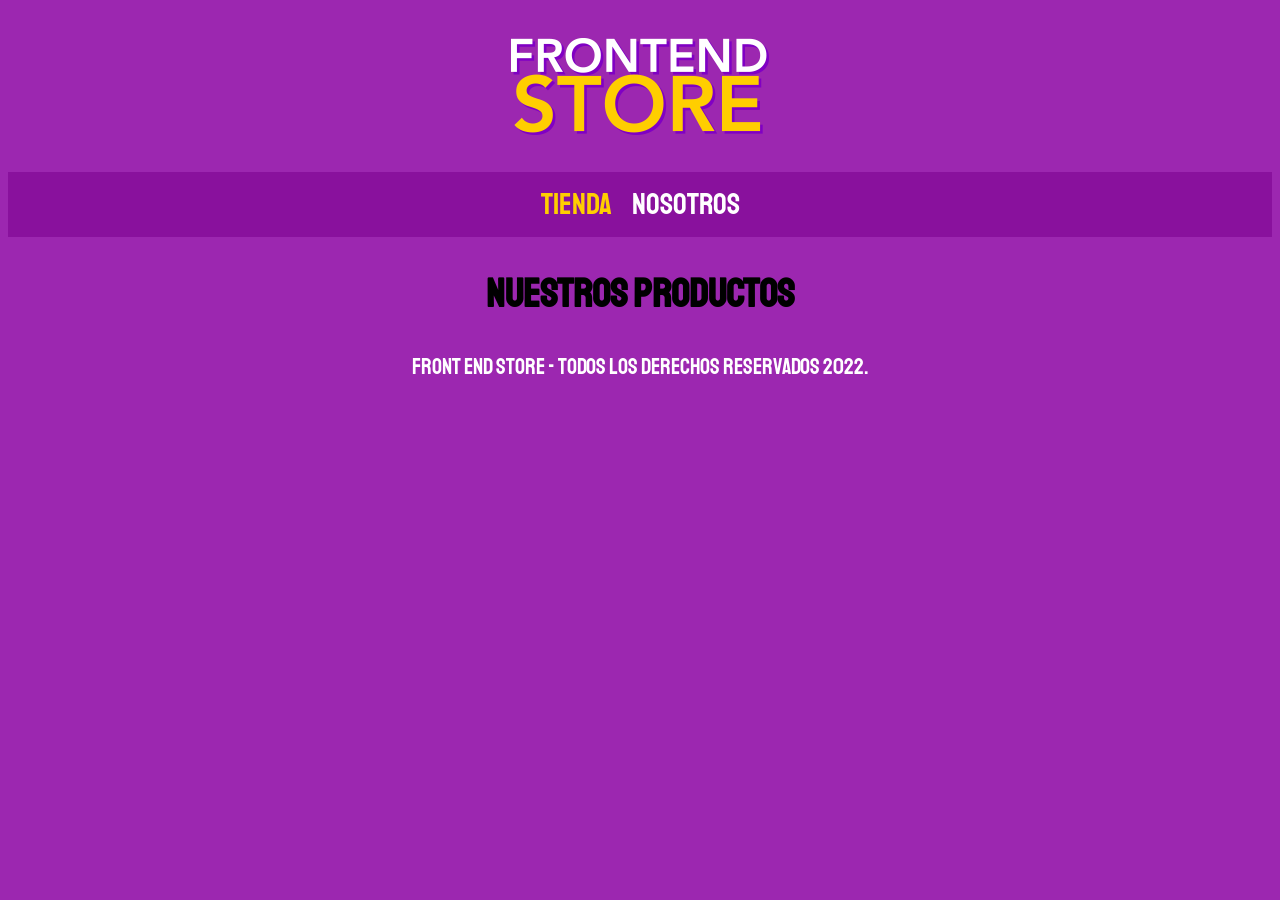
==== index.html @ 563fe50a "first commit" ====
<!DOCTYPE html>
<html lang="en">
<head>
    <meta charset="UTF-8">
    <meta name="viewport" content="width=device-width, initial-scale=1.0">
    <title>FrontEnd Store</title>
    <link rel="stylesheet" href="css/normalize.css">
    <link rel="preconnect" href="https://fonts.googleapis.com">
    <link rel="preconnect" href="https://fonts.gstatic.com" crossorigin>
    <link href="https://fonts.googleapis.com/css2?family=Staatliches&display=swap" rel="stylesheet">
    <link rel="stylesheet" href="css/styles.css">
</head>
<body>
    <header class="header">
        <a href="index.html">
            <img class="header__logo" src="img/logo.png" alt="Logotipo">
        </a>
    </header>

    <nav class="navegacion">
        <a class="navegacion__enlace navegacion__enlace--activo" href="index.html">Tienda</a>
        <a class="navegacion__enlace" href="nosotros.html">Nosotros</a>
    </nav>
    
    <main class="contenedor">
        <h1>nuestros productos</h1>
    </main>


    <footer class="footer">
        <p class="footer__texto">Front End Store - Todos los derechos Reservados 2022. </p>
    </footer>



</body>
</html>
---- css/styles.css ----
:root {
    --primario: #9C27B0;
    --primarioOscuro: #89119D;
    --secundario: #FFCE00;
    --secundarioOscuro: rgb(233, 187, 2);
    --blanco: #FFF;
    --negro: #000;

    --fuentePrincipal: "Staatliches", sans-serif;

}

html {
    box-sizing: border-box;
    font-size: 62.5%;   
}

*, *:before, *:after {
    box-sizing: inherit;
}

/**Globales **/
body {
    background-color: var(--primario);
    font-size: 1.6rem;
    line-height: 1.5;
}

p{
    font-size: 1.0rem;
    font-family: Arial, Helvetica, sans-serif;
    color: var(--blanco);
}

a {
    text-decoration: none;
}

img {
    max-width: 100%;

}

.contendor {
    max-width: 120rem;
    margin: 0 auto;
}

h1, h2, h3 {
    text-align: center;
    color: var(--sercundario);
    font-family: var(--fuentePrincipal);
}

h1 {
    font-size: 4rem;
}
h2 {
    font-size: 3.2rem;
}
h3 {
    font-size: 2.4rem;
}

/** Header **/
.header {
    display: flex;
    justify-content: center;
}
.header__logo {
    margin: 3rem 0;
}
/** Footer **/2
.footer {
    background-color: var(--primarioOscuro);
    padding: 1rem 0;
    margin-top: 2rem;
}

.footer__texto {
    font-family: var(--fuentePrincipal);
    text-align: center;
    font-size: 2.2rem;
}
/** Naegacion **/
.navegacion {
    background-color: var(--primarioOscuro);
    padding: 1rem 0;
    display: flex;
    justify-content: center;
    gap: 2rem;
}
.navegacion__enlace {
    font-family: var(--fuentePrincipal);
    color:  var(--blanco);
    font-size: 3rem;
}
.navegacion__enlace--activo,
.navegacion__enlace:hover {
    color: var(--secundario)
}
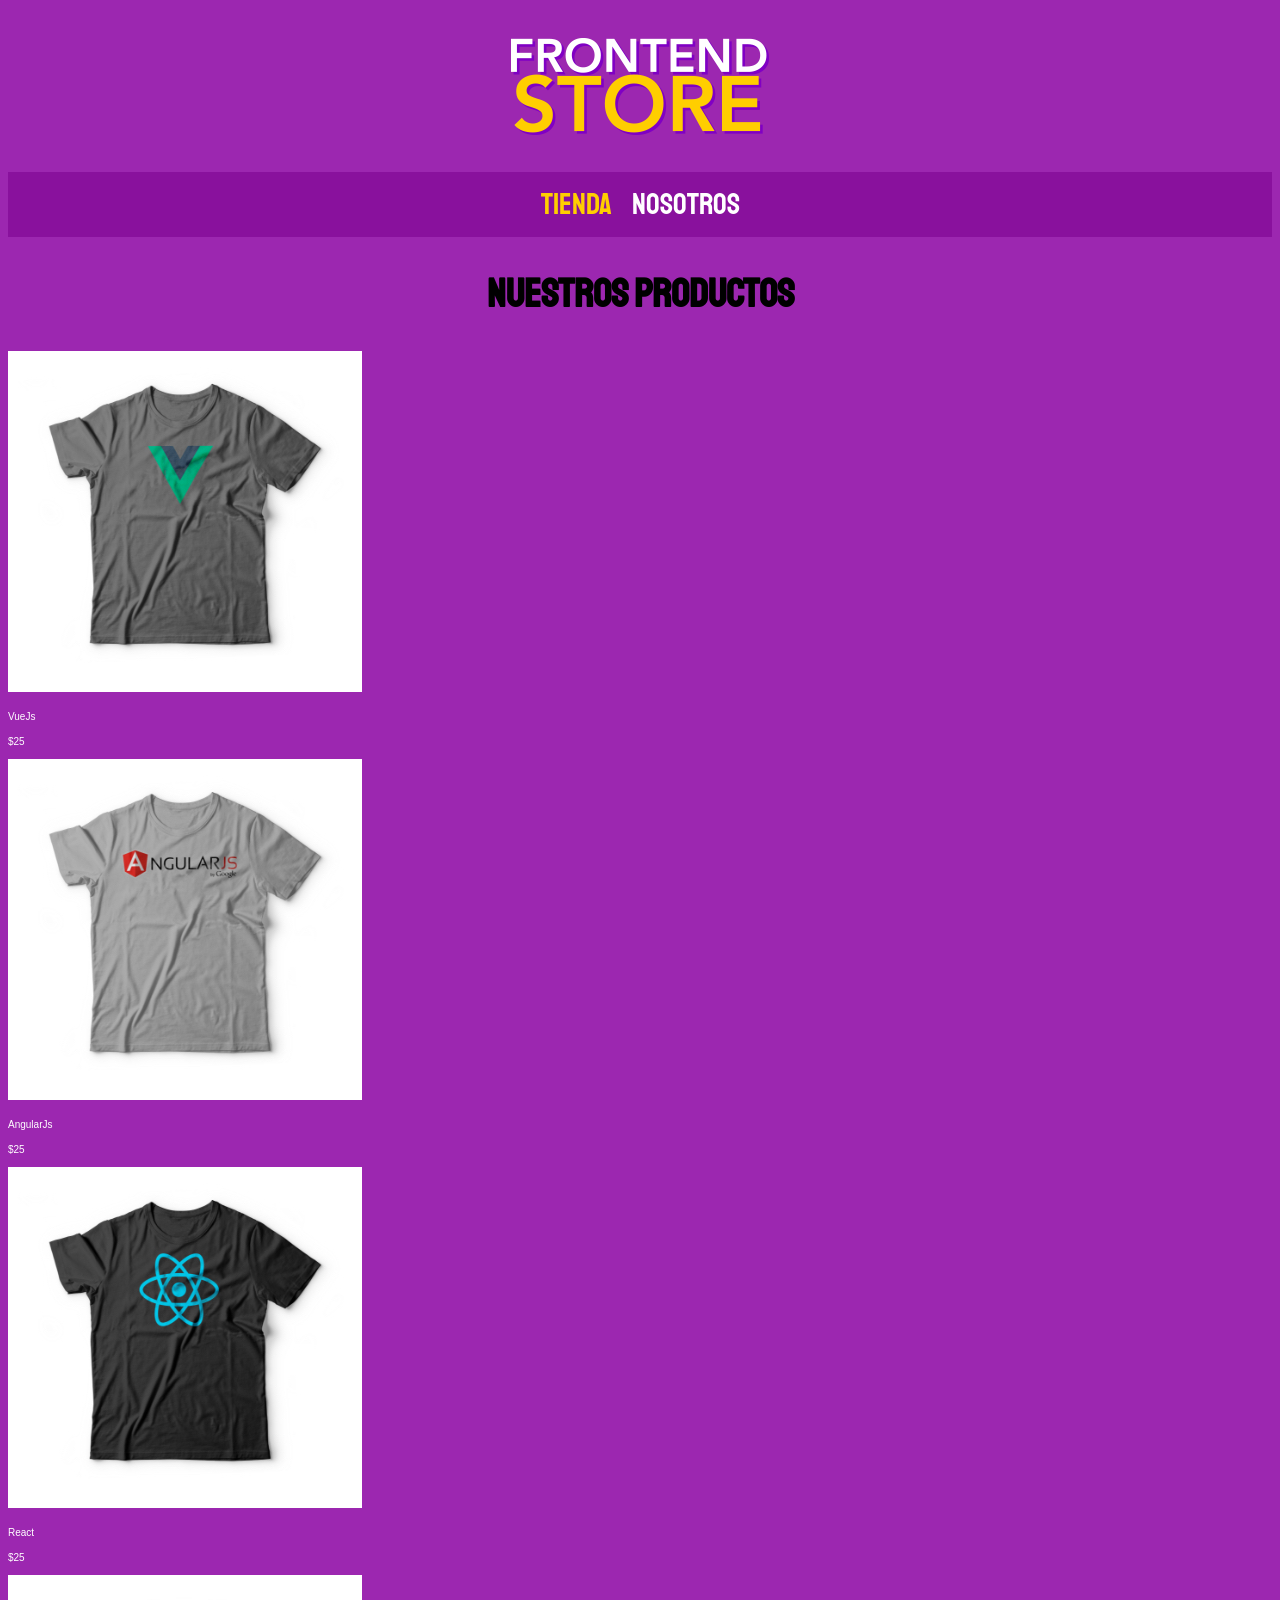
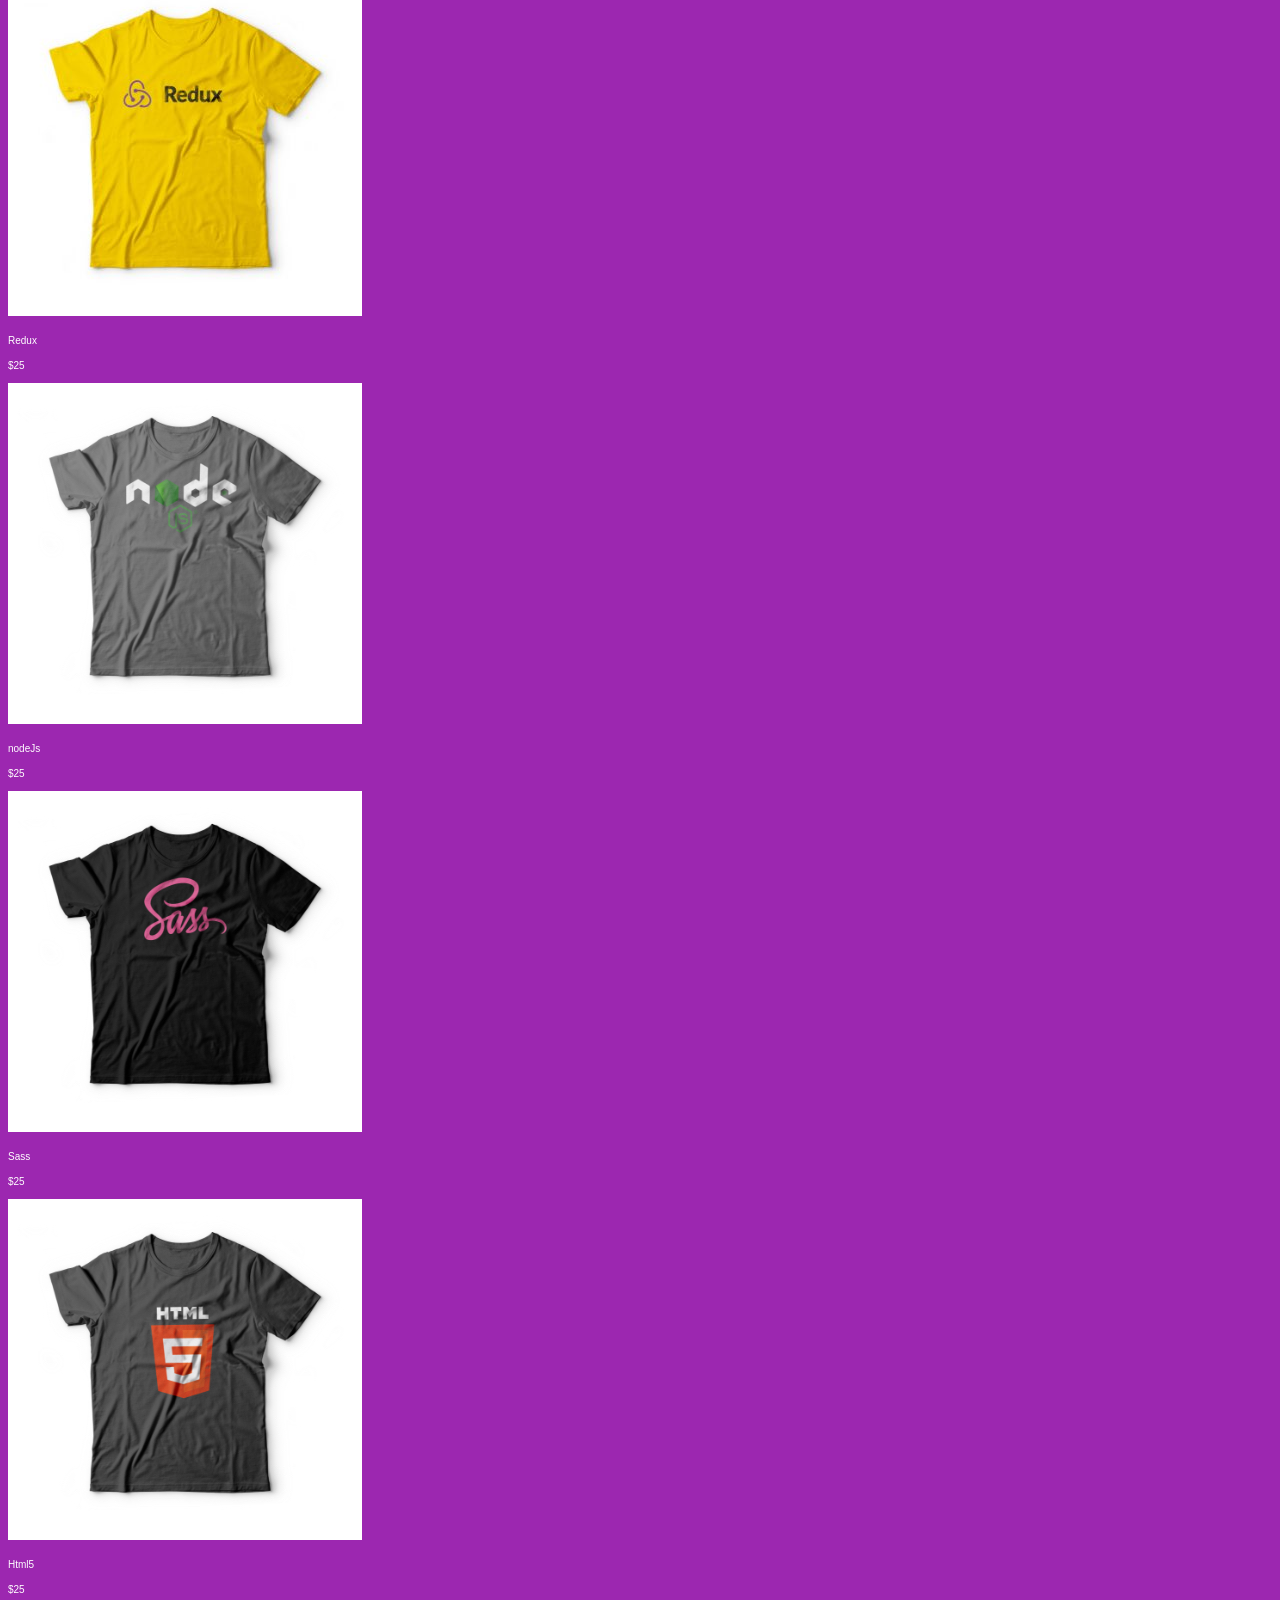
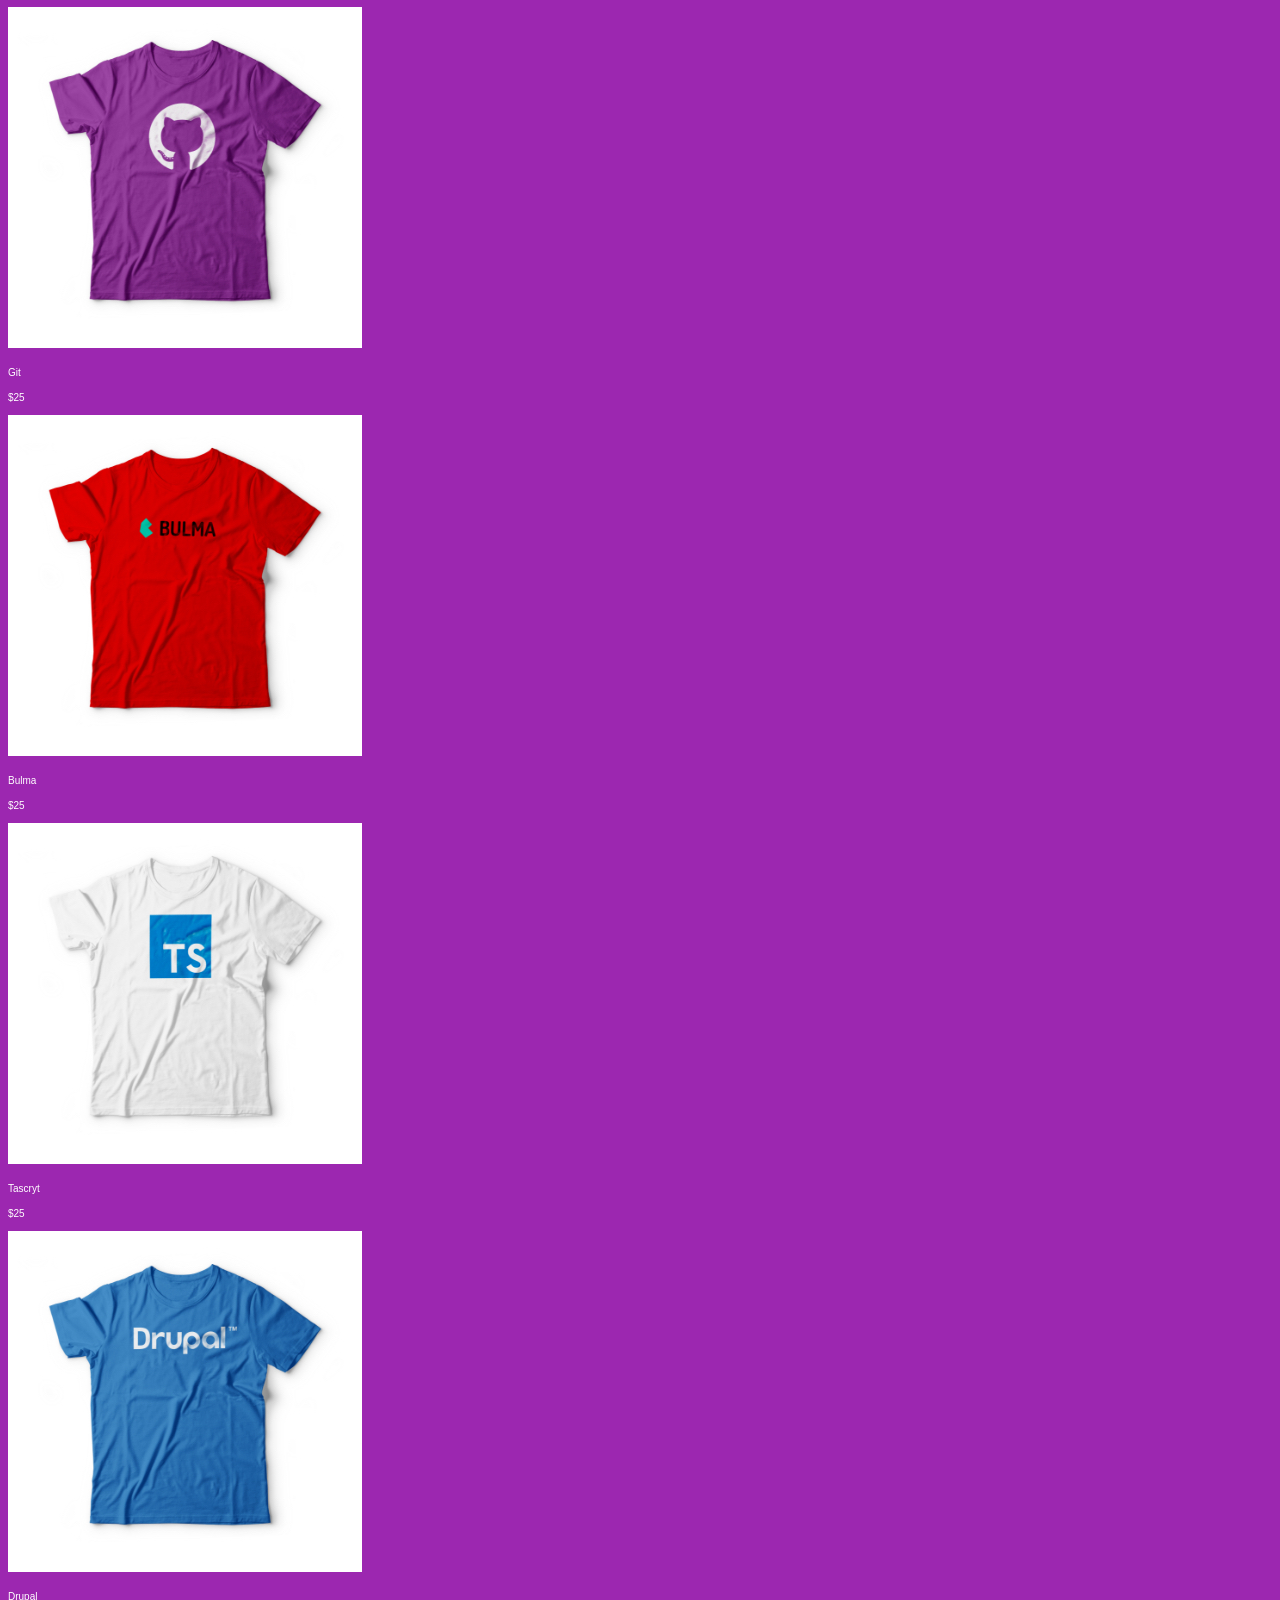
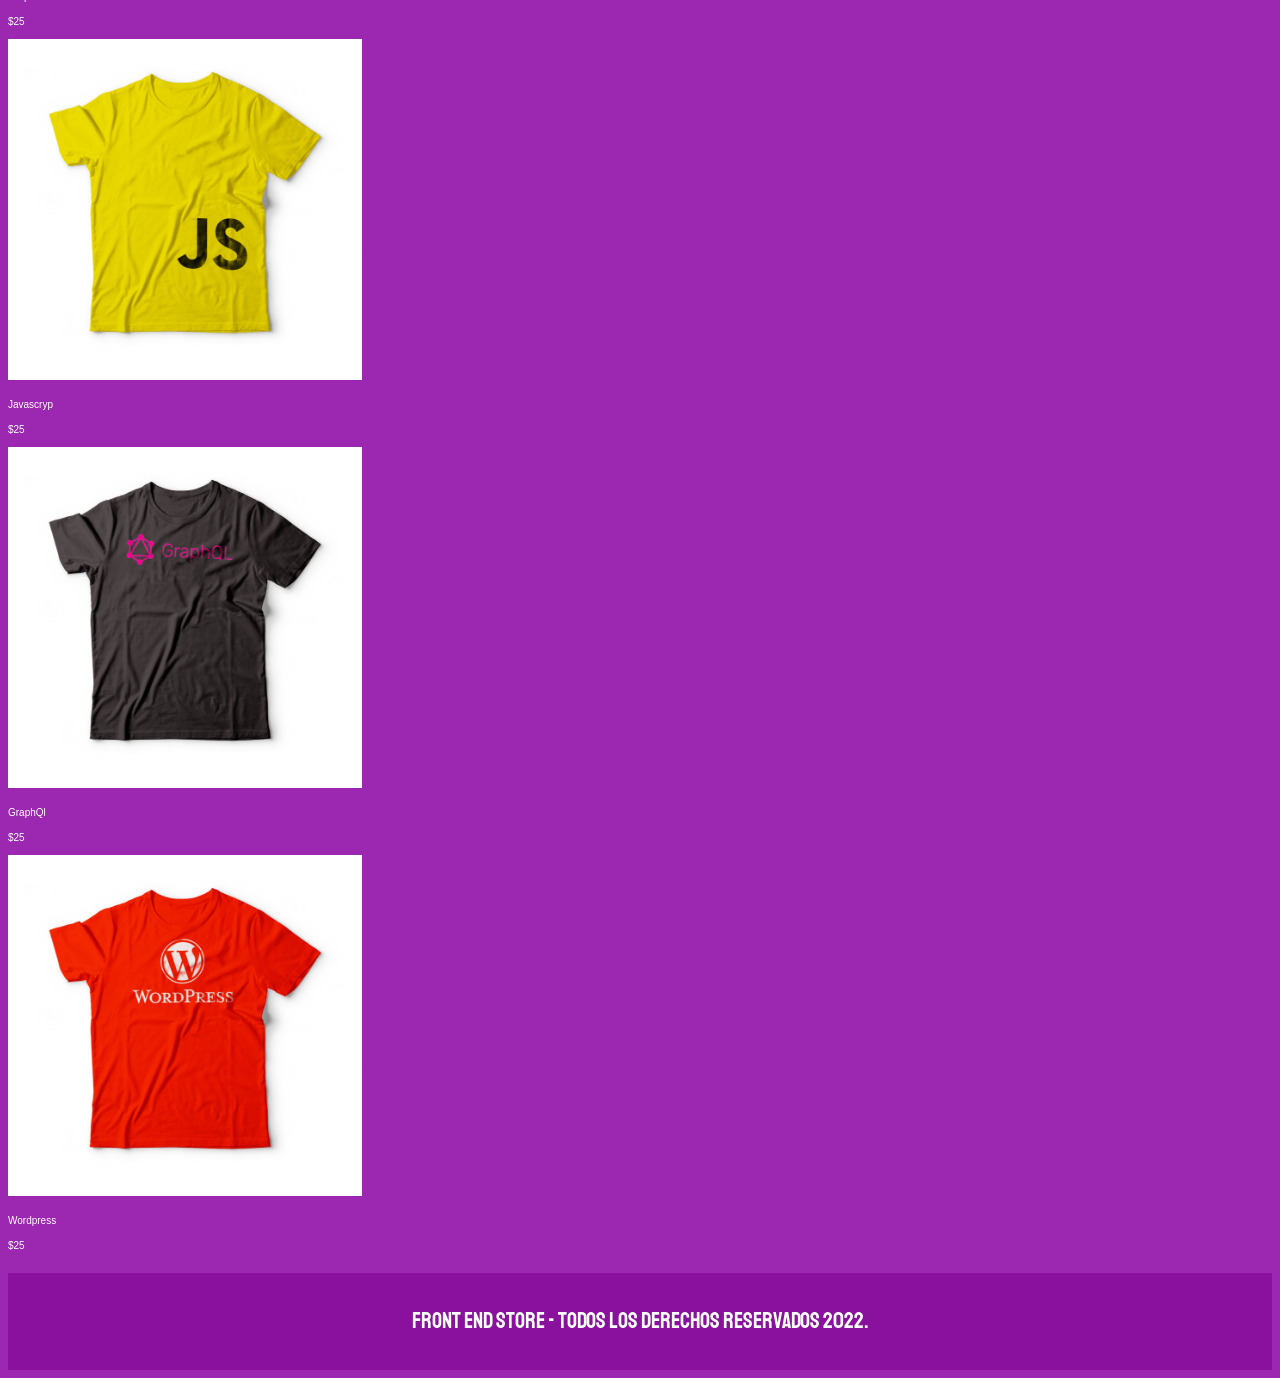
==== commit bfd460bd: "add imagen" ====
--- a/index.html
+++ b/index.html
@@ -23,7 +23,137 @@
     </nav>
     
     <main class="contenedor">
-        <h1>nuestros productos</h1>
+        <h1>nuestros Productos</h1>
+
+        <div class="grid">
+            <div class="producto">
+                <a href="producto.html">
+                    <img class="producto__imagen" src="img/1.jpg" alt="imagen camisa">
+                    <div class="producto__infomacion">
+                        <p class="producto__nombre">VueJs</p>
+                        <p class=" producto__precio">$25</p>
+                    </div> 
+                </a>
+            </div> <!-- prodcuto-->
+        </div>
+        <div class="producto">
+                <a href="producto.html">
+                    <img class="producto__imagen" src="img/2.jpg" alt="imagen camisa">
+                    <div class="producto__infomacion">
+                        <p class="producto__nombre">AngularJs</p>
+                        <p class=" producto__precio">$25</p>
+                    </div> 
+                </a>
+            </div> <!-- prodcuto-->
+            <div class="producto">
+                <a href="producto.html">
+                    <img class="producto__imagen" src="img/3.jpg" alt="imagen camisa">
+                    <div class="producto__infomacion">
+                        <p class="producto__nombre">React</p>
+                        <p class=" producto__precio">$25</p>
+                    </div> 
+                </a>
+            </div> <!-- prodcuto-->
+            <div class="producto">
+                <a href="producto.html">
+                    <img class="producto__imagen" src="img/4.jpg" alt="imagen camisa">
+                    <div class="producto__infomacion">
+                        <p class="producto__nombre">Redux</p>
+                        <p class=" producto__precio">$25</p>
+                    </div> 
+                </a>
+            </div> <!-- prodcuto-->
+            <div class="producto">
+                <a href="producto.html">
+                    <img class="producto__imagen" src="img/5.jpg" alt="imagen camisa">
+                    <div class="producto__infomacion">
+                        <p class="producto__nombre">nodeJs</p>
+                        <p class=" producto__precio">$25</p>
+                    </div> 
+                </a>
+            </div> <!-- prodcuto-->
+            <div class="producto">
+                <a href="producto.html">
+                    <img class="producto__imagen" src="img/6.jpg" alt="imagen camisa">
+                    <div class="producto__infomacion">
+                        <p class="producto__nombre">Sass</p>
+                        <p class=" producto__precio">$25</p>
+                    </div> 
+                </a>
+            </div> <!-- prodcuto-->
+            <div class="producto">
+                <a href="producto.html">
+                    <img class="producto__imagen" src="img/7.jpg" alt="imagen camisa">
+                    <div class="producto__infomacion">
+                        <p class="producto__nombre">Html5</p>
+                        <p class=" producto__precio">$25</p>
+                    </div> 
+                </a>
+            </div> <!-- prodcuto-->
+            <div class="producto">
+                <a href="producto.html">
+                    <img class="producto__imagen" src="img/8.jpg" alt="imagen camisa">
+                    <div class="producto__infomacion">
+                        <p class="producto__nombre">Git</p>
+                        <p class=" producto__precio">$25</p>
+                    </div> 
+                </a>
+            </div> <!-- prodcuto-->
+            <div class="producto">
+                <a href="producto.html">
+                    <img class="producto__imagen" src="img/9.jpg" alt="imagen camisa">
+                    <div class="producto__infomacion">
+                        <p class="producto__nombre">Bulma</p>
+                        <p class=" producto__precio">$25</p>
+                    </div> 
+                </a>
+            </div> <!-- prodcuto-->
+            <div class="producto">
+                <a href="producto.html">
+                    <img class="producto__imagen" src="img/10.jpg" alt="imagen camisa">
+                    <div class="producto__infomacion">
+                        <p class="producto__nombre">Tascryt</p>
+                        <p class=" producto__precio">$25</p>
+                    </div> 
+                </a>
+            </div> <!-- prodcuto-->
+            <div class="producto">
+                <a href="producto.html">
+                    <img class="producto__imagen" src="img/11.jpg" alt="imagen camisa">
+                    <div class="producto__infomacion">
+                        <p class="producto__nombre">Drupal</p>
+                        <p class=" producto__precio">$25</p>
+                    </div> 
+                </a>
+            </div> <!-- prodcuto-->
+            <div class="producto">
+                <a href="producto.html">
+                    <img class="producto__imagen" src="img/12.jpg" alt="imagen camisa">
+                    <div class="producto__infomacion">
+                        <p class="producto__nombre">Javascryp</p>
+                        <p class=" producto__precio">$25</p>
+                    </div> 
+                </a>
+            </div> <!-- prodcuto-->
+            <div class="producto">
+                <a href="producto.html">
+                    <img class="producto__imagen" src="img/13.jpg" alt="imagen camisa">
+                    <div class="producto__infomacion">
+                        <p class="producto__nombre">GraphQl</p>
+                        <p class=" producto__precio">$25</p>
+                    </div> 
+                </a>
+            </div> <!-- prodcuto-->
+            <div class="producto">
+                <a href="producto.html">
+                    <img class="producto__imagen" src="img/14.jpg" alt="imagen camisa">
+                    <div class="producto__infomacion">
+                        <p class="producto__nombre">Wordpress</p>
+                        <p class=" producto__precio">$25</p>
+                    </div> 
+                </a>
+            </div> <!-- prodcuto-->
+            
     </main>
 
 
--- a/css/styles.css
+++ b/css/styles.css
@@ -70,7 +70,7 @@
 .header__logo {
     margin: 3rem 0;
 }
-/** Footer **/2
+/** Footer **/
 .footer {
     background-color: var(--primarioOscuro);
     padding: 1rem 0;
@@ -99,4 +99,19 @@
 .navegacion__enlace:hover {
     color: var(--secundario)
 }
+/** Producto **/
+.producto {
 
+}
+.producto__imagen {
+
+}
+.producto__infomacion {
+
+}
+.producto__nombre {
+
+}
+.producto__precio {
+    
+}
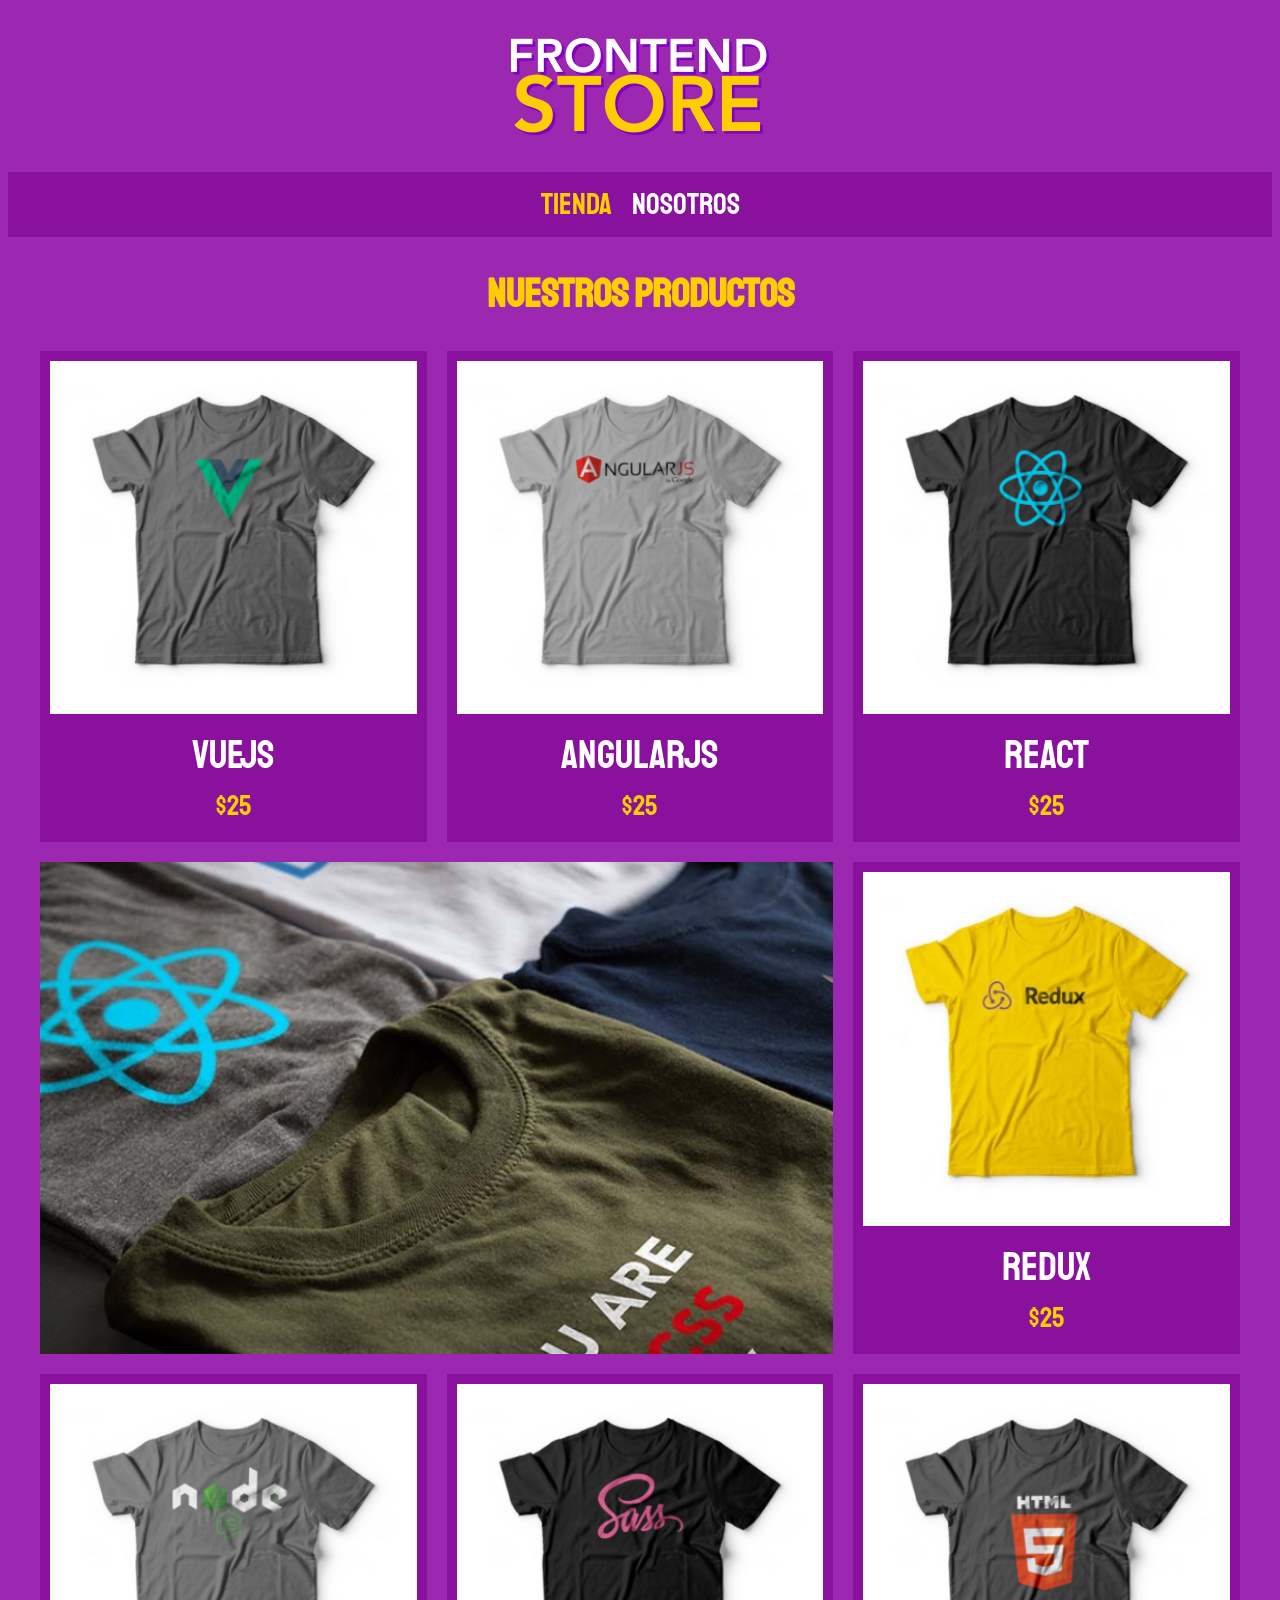
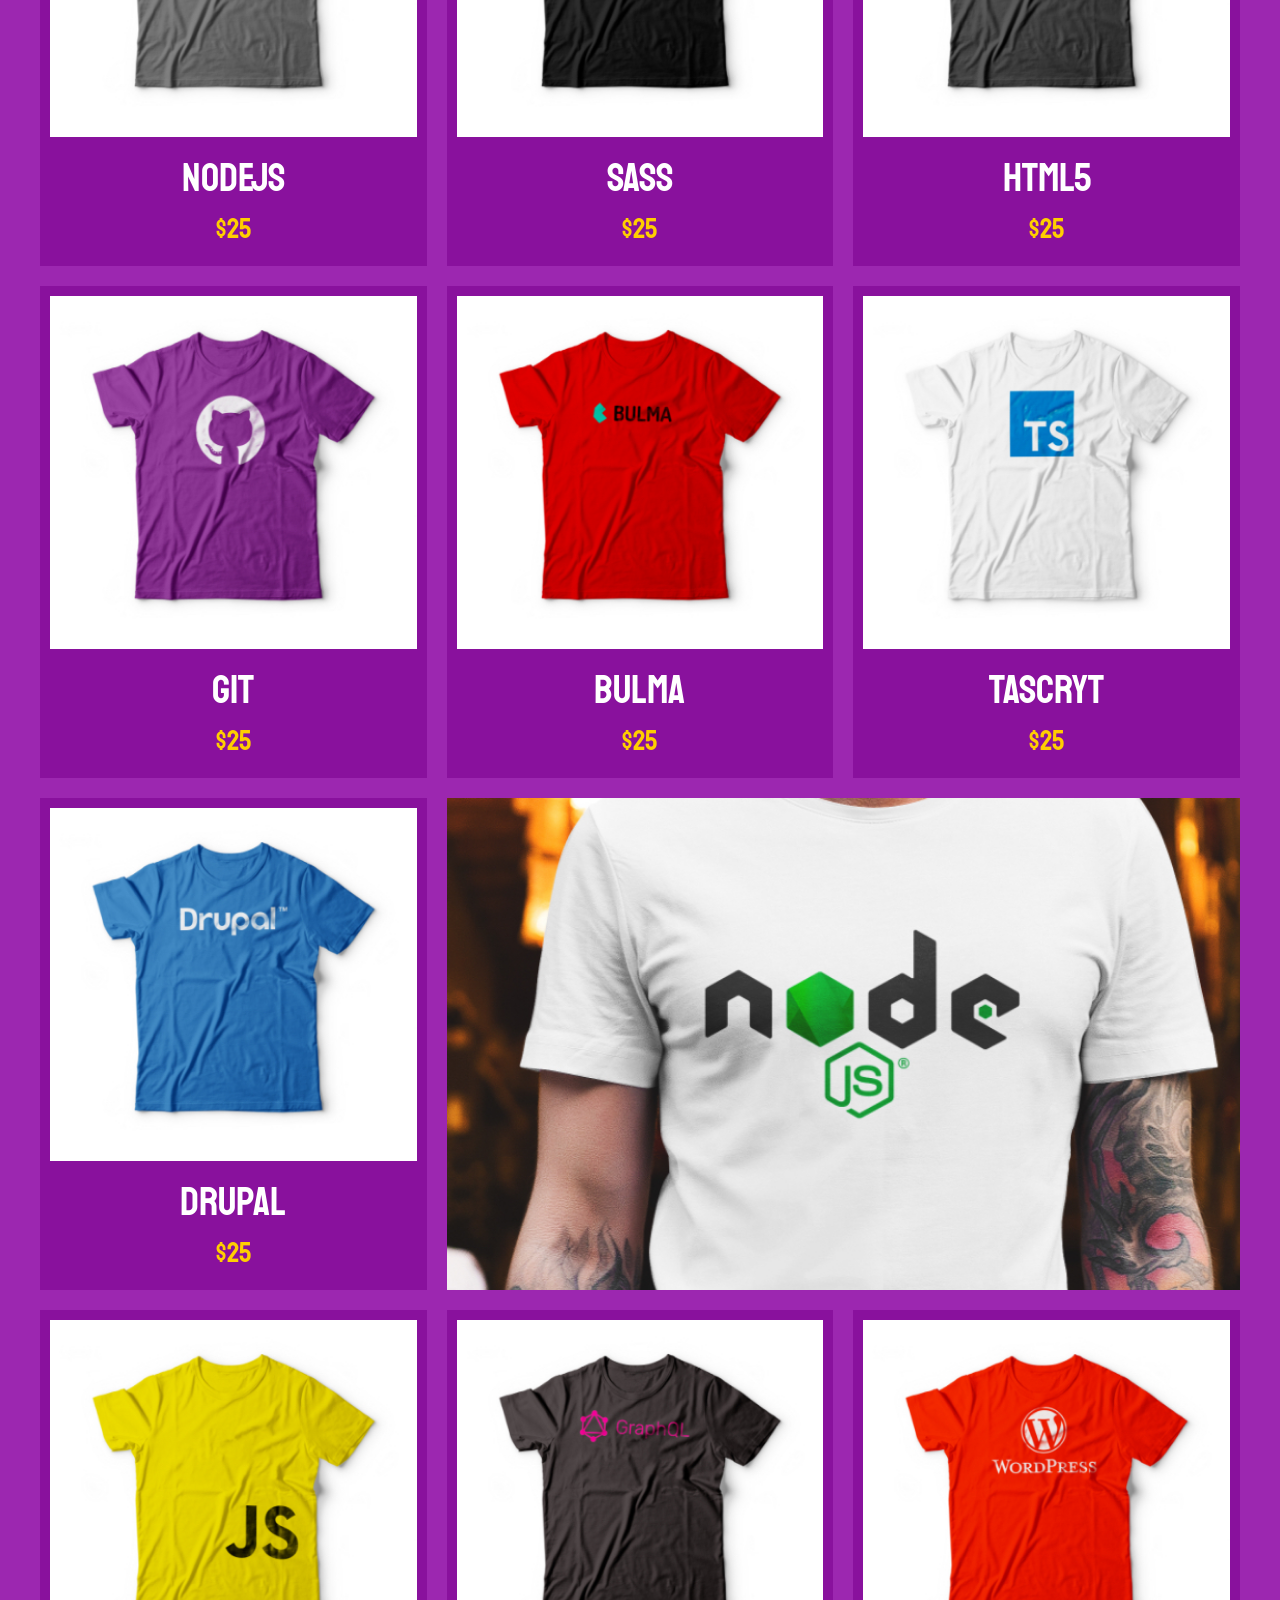
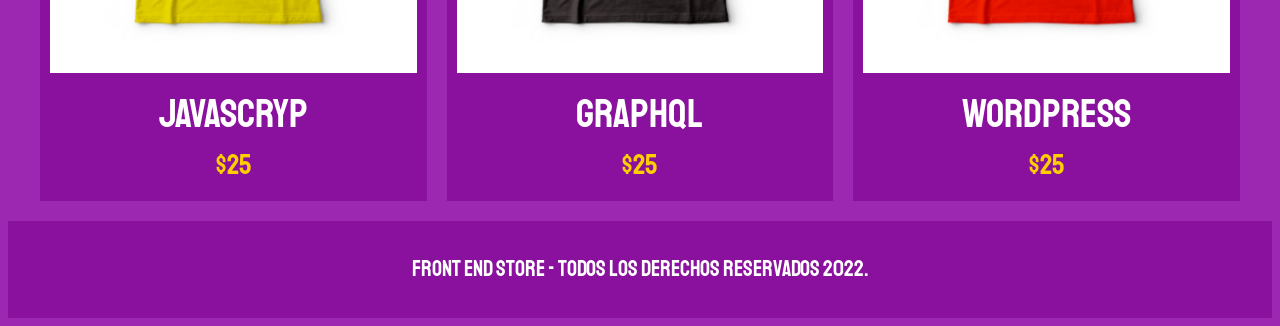
==== commit fce248e4: "nosotros" ====
--- a/index.html
+++ b/index.html
@@ -35,16 +35,15 @@
                     </div> 
                 </a>
             </div> <!-- prodcuto-->
-        </div>
-        <div class="producto">
-                <a href="producto.html">
-                    <img class="producto__imagen" src="img/2.jpg" alt="imagen camisa">
-                    <div class="producto__infomacion">
-                        <p class="producto__nombre">AngularJs</p>
-                        <p class=" producto__precio">$25</p>
-                    </div> 
-                </a>
-            </div> <!-- prodcuto-->
+            <div class="producto">
+            <a href="producto.html">
+                <img class="producto__imagen" src="img/2.jpg" alt="imagen camisa">
+                <div class="producto__infomacion">
+                    <p class="producto__nombre">AngularJs</p>
+                    <p class=" producto__precio">$25</p>
+                </div> 
+            </a>
+        </div> <!-- prodcuto-->
             <div class="producto">
                 <a href="producto.html">
                     <img class="producto__imagen" src="img/3.jpg" alt="imagen camisa">
@@ -152,8 +151,12 @@
                         <p class=" producto__precio">$25</p>
                     </div> 
                 </a>
-            </div> <!-- prodcuto-->
+            </div> <!-- prodcuto-->  
             
+            <div class="grafico grafico--camisas"></div>
+            <div class="grafico grafico--node"></div>
+        </div>
+        
     </main>
 
 
--- a/css/styles.css
+++ b/css/styles.css
@@ -27,7 +27,7 @@
 }
 
 p{
-    font-size: 1.0rem;
+    font-size: 1.8rem;
     font-family: Arial, Helvetica, sans-serif;
     color: var(--blanco);
 }
@@ -41,14 +41,14 @@
 
 }
 
-.contendor {
+.contenedor {
     max-width: 120rem;
     margin: 0 auto;
 }
 
 h1, h2, h3 {
     text-align: center;
-    color: var(--sercundario);
+    color: var(--secundario);
     font-family: var(--fuentePrincipal);
 }
 
@@ -99,19 +99,79 @@
 .navegacion__enlace:hover {
     color: var(--secundario)
 }
+/** Grid **/
+.grid {
+    display: grid;
+    grid-template-columns: repeat(2, 1fr);
+    gap: 2rem;
+}
+@media (min-width: 768px) {
+    .grid {
+        grid-template-columns: repeat(3, 1fr);
+    }
+}
 /** Producto **/
 .producto {
-
+    background-color: var(--primarioOscuro);
+    padding: 1rem;
 }
 .producto__imagen {
-
-}
-.producto__infomacion {
-
+    width: 100%;
 }
 .producto__nombre {
-
+    font-size: 4rem;
 }
 .producto__precio {
-    
+    font-size:  2.8rem;
+    color: var(--secundario);
+}
+.producto__nombre,
+.producto__precio {
+    font-family: var(--fuentePrincipal);
+    margin: 1rem 0;
+    text-align: center;
+    line-height: 1.2;
+}
+/** Graficos **/
+.grafico {
+    min-height: 30rem;
+    background-repeat: no-repeat;
+    background-size: cover;
+    grid-column: 1 / 3;
+}
+.grafico--camisas {
+    grid-row: 2 / 3;
+    background-image: url(../img/grafico1.jpg);
+}
+.grafico--node {
+    background-image: url(../img/grafico2.jpg);
+    grid-row: 8 / 9;
+}
+
+@media (min-width: 768px) {
+    .grafico--node {
+        grid-row: 5 / 6;
+        grid-column: 2 / 4;
+    }
+}
+
+/** Nosotros **/
+.nosotros {
+    display: grid;
+    grid-template-rows: repeat(2, auto) ;
+}
+@media (min-width: 768px) {
+    .nosotros {
+        grid-template-columns: repeat(2, 1fr);
+        column-gap: 2rem;
+    }
+}
+.nosotros__imagen {
+    grid-row: 1 / 2;
+    max-width: 100%;
+}
+@media (min-width: 768px) {
+    .nosotros__imagen {
+        grid-column: 2 / 3;
+    }
 }
